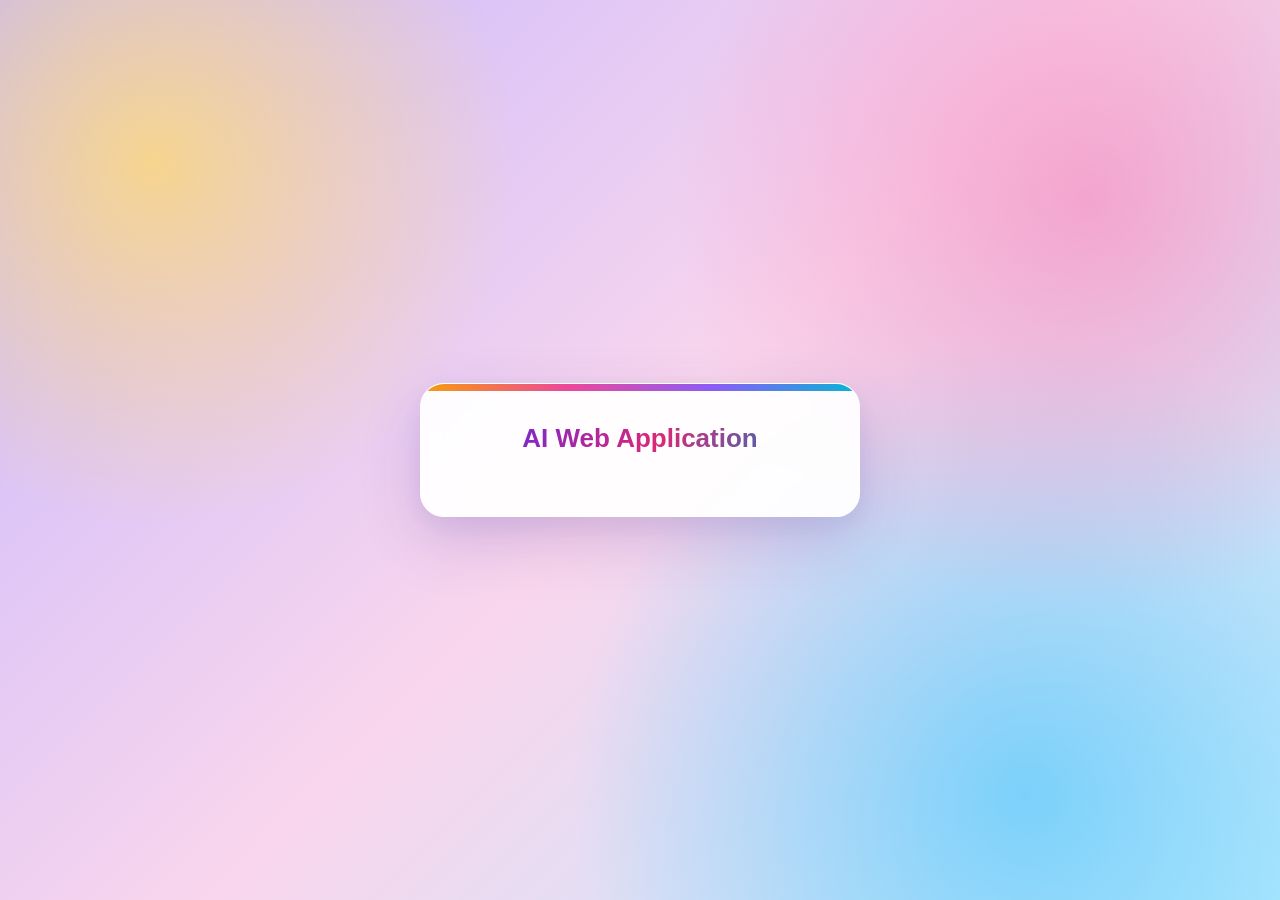
==== templates/index.html @ 75c148f7 "v1" ====
<head>
    <meta name="viewport" content="width=device-width, initial-scale=1.0">
    <link rel="stylesheet" href="/static/style.css">
</head>
<body>
    <div class="container">
        <h2>AI Web Application</h2>
    </div>
</body>
---- static/style.css ----
/* Colorful, modern refresh — keeps the original HTML class names and elements. */
:root {
    --purple: #7544ec;
    --pink: #ec4899;
    --blue: #0ea5e9;
    --ink: #27304b;
    --muted: #64748b;
    --border: #d7ddf1;
    --radius: 18px;
}

* {
    box-sizing: border-box;
}

body {
    font-family: 'Segoe UI', Arial, sans-serif;
    color: var(--ink);
    background: 
        radial-gradient(circle at 12% 18%, rgba(255, 218, 117, 0.8), transparent 27%),
        radial-gradient(circle at 85% 22%, rgba(245, 142, 192, 0.7), transparent 32%),
        radial-gradient(circle at 80% 88%, rgba(86, 200, 251, 0.7), transparent 35%),
        linear-gradient(135deg, #c5b7ff 0%, #f9d6ed 51%, #bfedff 100%);
    margin: 0;
    padding: 24px;
    display: flex;
    justify-content: center;
    align-items: center;
    min-height: 100vh;
    min-height: 100dvh;
}

.container {
    position: relative;
    isolation: isolate;
    overflow: hidden;
    background: rgba(255, 255, 255, 0.94);
    padding: 38px 32px;
    border: 1px solid rgba(255, 255, 255, 0.85);
    border-radius: 24px;
    box-shadow: 0 24px 60px rgba(79, 42, 153, 0.19),
                0 8px 24px rgba(63, 85, 155, 0.08);
    max-width: 440px;
    width: 100%;
    text-align: center;
    backdrop-filter: blur(10px);
}

/* Small rainbow accent across the top of the card. */
.container::before {
    content: '';
    position: absolute;
    top: 0;
    left: 0;
    right: 0;
    height: 7px;
    background: linear-gradient(90deg, #f59e0b, #ec4899, #8b5cf6, #06b6d4);
}

.image-class {
    max-width: 100%;
    height: auto;
    border-radius: var(--radius);
    margin: 0 auto 22px;
    display: block;
    box-shadow: 0 8px 24px rgba(112, 87, 191, 0.12);
}

h2 {
    font-size: 26px;
    line-height: 1.3;
    font-weight: 750;
    margin: 0 0 22px;
    color: var(--purple); /* Fallback when text gradient isn't supported. */
    background: linear-gradient(110deg, #6d28d9 10%, #db2777 55%, #0284c7 100%);
    -webkit-background-clip: text;
    background-clip: text;
    -webkit-text-fill-color: transparent;
}

form {
    margin: 18px 0;
}

input,
button {
    width: 100%;
    padding: 13px 15px;
    margin-top: 12px;
    border-radius: 12px;
    border: 1.5px solid var(--border);
    font: inherit;
    font-size: 16px;
}

input:not([type="submit"]):not([type="button"]):not([type="reset"]) {
    background-color: #f8faff;
    color: var(--ink);
    outline: none;
    transition: border-color 0.2s ease, box-shadow 0.2s ease, background-color 0.2s ease;
}

input:not([type="submit"]):not([type="button"]):not([type="reset"]):focus {
    background-color: white;
    border-color: var(--purple);
    box-shadow: 0 0 0 4px rgba(117, 68, 236, 0.14);
}

input::placeholder {
    color: #8992af;
}

button,
input[type="submit"] {
    display: inline-block;
    background: linear-gradient(105deg, #7544ec 0%, #c241c5 55%, #ec4899 100%);
    color: #ffffff;
    padding: 14px 22px;
    border: none;
    border-radius: 12px;
    font-size: 16px;
    font-weight: 700;
    letter-spacing: 0.2px;
    cursor: pointer;
    box-shadow: 0 7px 18px rgba(169, 65, 197, 0.25);
    transition: transform 0.2s ease, box-shadow 0.2s ease, filter 0.2s ease;
}

button:hover,
input[type="submit"]:hover {
    transform: translateY(-2px);
    filter: brightness(1.06);
    box-shadow: 0 11px 24px rgba(169, 65, 197, 0.33);
}

button:active,
input[type="submit"]:active {
    transform: translateY(0);
}

button:focus-visible,
input[type="submit"]:focus-visible {
    outline: 3px solid #0ea5e9;
    outline-offset: 3px;
}

p {
    margin-top: 22px;
    font-size: 17px;
    line-height: 1.55;
    color: #6d28d9;
}

@media (max-width: 768px) {
    body {
        padding: 16px;
    }

    .container {
        padding: 30px 22px;
        border-radius: 20px;
    }

    h2 {
        font-size: 23px;
    }

    input,
    button {
        font-size: 15px;
    }

    p {
        font-size: 16px;
    }
}

@media (prefers-reduced-motion: reduce) {
    *, *::before, *::after {
        transition-duration: 0.01ms !important;
        animation-duration: 0.01ms !important;
    }
}
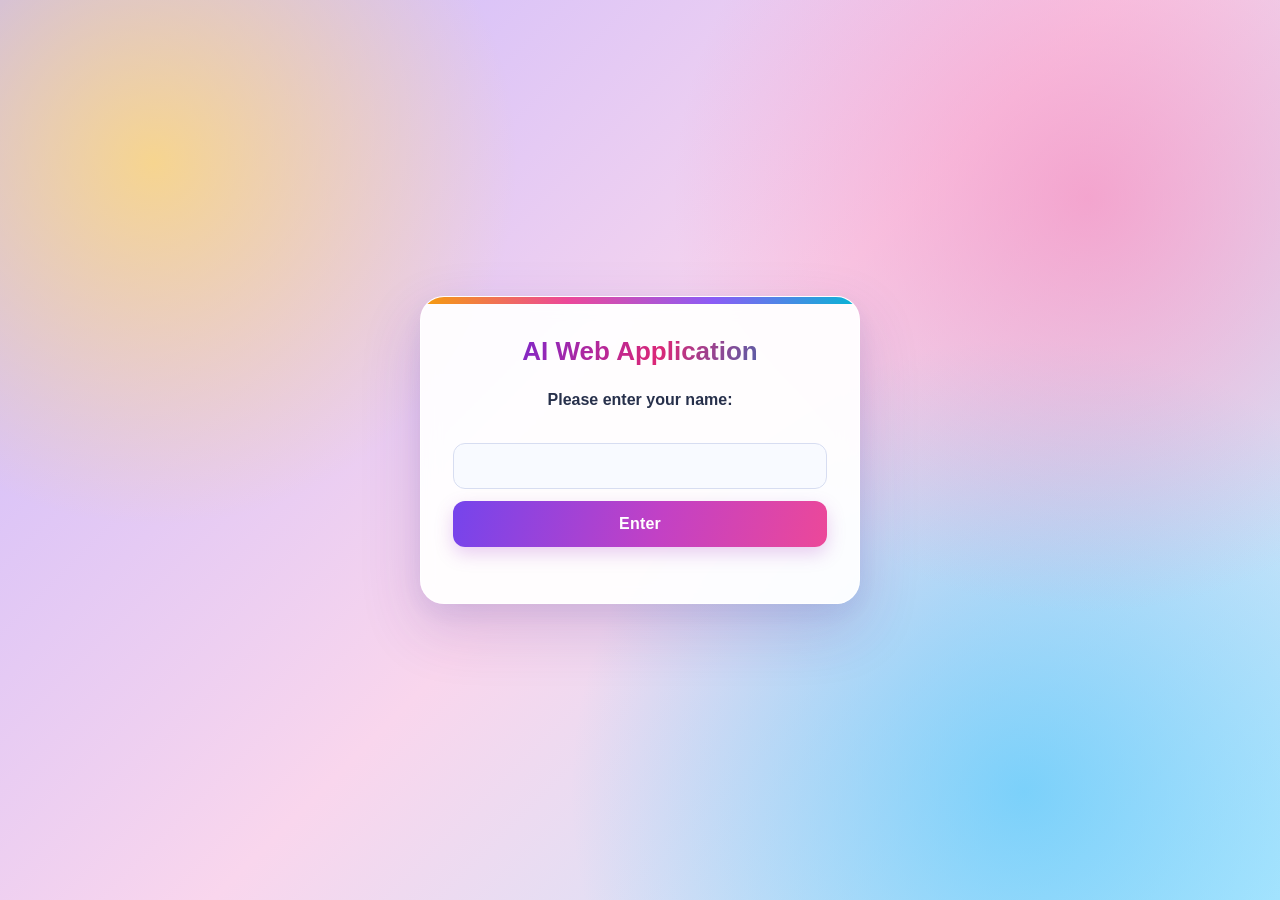
==== commit 6bb6b610: "Add DBS templates, model file, and update app.py" ====
--- a/templates/index.html
+++ b/templates/index.html
@@ -5,5 +5,10 @@
 <body>
     <div class="container">
         <h2>AI Web Application</h2>
+        <h4>Please enter your name: </h4>
+        <form action="/main" method="post">
+            <input type = "text" name="q">
+            <input type = "submit" value="Enter">
+        </form>
     </div>
 </body>
